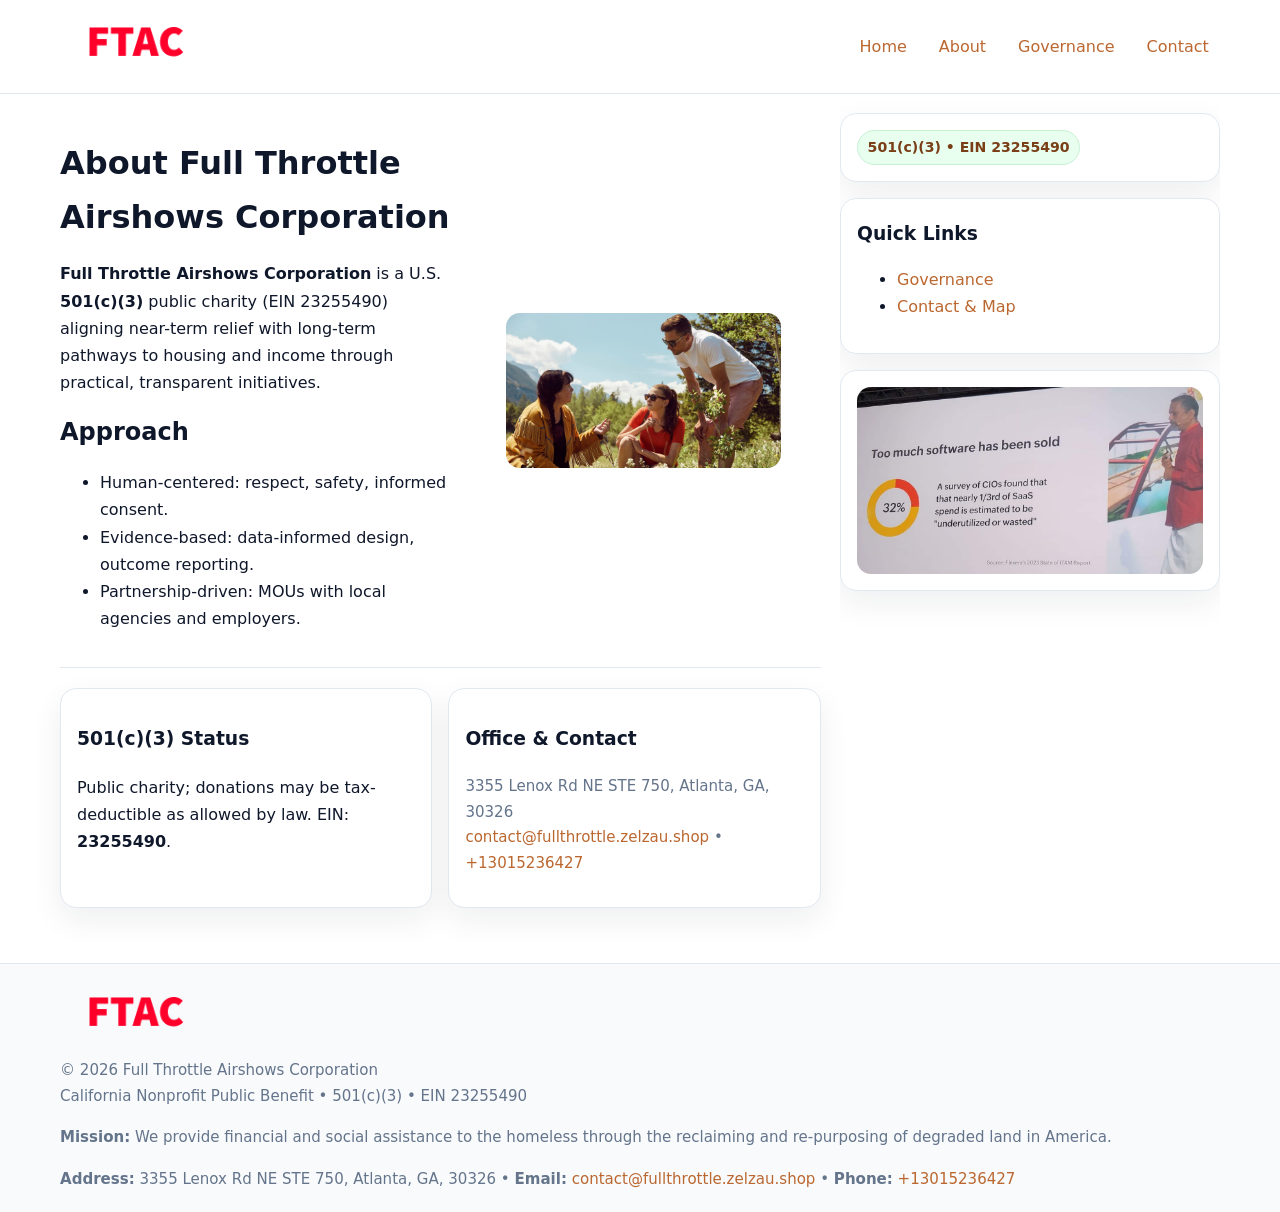
==== about.html @ 8458c84f "Initial commit" ====
<!doctype html>
<html lang="en">
<head>
<meta charset="utf-8"/><meta name="viewport" content="width=device-width,initial-scale=1"/>
<title>Full Throttle Airshows Corporation – Nonprofit • 2025</title>
<link rel="stylesheet" href="assets/styles.css"/><link rel="icon" href="images/logo.png">
<meta name="data-ein" content="23255490"><meta name="data-name" content="Full Throttle Airshows Corporation">
<meta name="data-email" content="contact@fullthrottle.zelzau.shop"><meta name="data-phone" content="+13015236427">
<meta name="data-address" content="3355 Lenox Rd NE STE 750, Atlanta, GA, 30326"><meta name="data-map" content="3355+Lenox+Rd+NE+STE+750,+Atlanta,+GA,+30326">
  <meta name="description" content="Our nonprofit strengthens the community with programs focused on community services, education, and direct relief.">
</head>
<body>
<div style="position:absolute;left:-9999px;top:-9999px;opacity:0" data-uniq="{{UNIQUE_BLOB}}">
  <span>Our nonprofit strengthens the community with programs focused on community services, education, and direct relief.</span><svg width="12" height="12" viewBox="0 0 12 12" xmlns="http://www.w3.org/2000/svg"><circle cx="6" cy="6" r="5" fill="#2b6cb0"/></svg><img src="images/relief.jpg" width="1" height="1" alt="" loading="lazy"/>
</div>

<header>
  <div class="header-wrap">
    <a href="index.html"><img src="images/logo.png" alt="" style="width:150px"></a>
    <nav><a href="index.html">Home</a><a class="active" href="about.html">About</a><a href="governance.html">Governance</a><a href="contact.html">Contact</a></nav>
  </div>
</header>

<div class="layout">
  <main>
    <section class="section">
      <div class="c0d7fa8ab8f">
        <div>
          <h1>About Full Throttle Airshows Corporation</h1>
          <p><strong>Full Throttle Airshows Corporation</strong> is a U.S. <strong>501(c)(3)</strong> public charity (EIN 23255490) aligning near-term relief with long-term pathways to housing and income through practical, transparent initiatives.</p>
          <h2>Approach</h2>
          <ul>
            <li>Human-centered: respect, safety, informed consent.</li>
            <li>Evidence-based: data-informed design, outcome reporting.</li>
            <li>Partnership-driven: MOUs with local agencies and employers.</li>
          </ul>
        </div>
        <figure><img src="images/about.jpg" alt="About"></figure>
      </div>
    </section>

    <section class="section c73366d9481">
      <div class="c628f1ea3ba"><h3>501(c)(3) Status</h3><p>Public charity; donations may be tax-deductible as allowed by law. EIN: <strong>23255490</strong>.</p></div>
      <div class="c628f1ea3ba"><h3>Office & Contact</h3><p class="small">3355 Lenox Rd NE STE 750, Atlanta, GA, 30326<br><a href="mailto:contact@fullthrottle.zelzau.shop">contact@fullthrottle.zelzau.shop</a> • <a href="tel:+13015236427">+13015236427</a></p></div>
    </section>
  </main>

  <aside>
    <div class="aside-box"><span class="cf5dde1e303">501(c)(3) • EIN 23255490</span></div>
    <div class="aside-box"><h3>Quick Links</h3><ul><li><a href="governance.html">Governance</a></li><li><a href="contact.html">Contact & Map</a></li></ul></div>
    <div class="aside-box"><img src="images/programs.jpg" alt="Programs"></div>
  </aside>
</div>

<footer>
  <div class="foot">
    <div><img src="images/logo.png" alt="" style="width:150px;margin-bottom:.5rem"><div class="small">© <span id="year"></span> Full Throttle Airshows Corporation</div><div class="small">California Nonprofit Public Benefit • 501(c)(3) • EIN 23255490</div></div>
    <div><div class="small"><strong>Mission:</strong> We provide financial and social assistance to the homeless through the reclaiming and re-purposing of degraded land in America.</div></div>
    <div><div class="small"><strong>Address:</strong> 3355 Lenox Rd NE STE 750, Atlanta, GA, 30326 • <strong>Email:</strong> <a href="mailto:contact@fullthrottle.zelzau.shop">contact@fullthrottle.zelzau.shop</a> • <strong>Phone:</strong> <a href="tel:+13015236427">+13015236427</a></div></div>
  </div>
</footer>

<!-- color/skin -->
<script>(function(){function g(n){const e=document.querySelector('meta[name="'+n+'"]');return e?e.content:''}
function h(s){let x=2166136261>>>0;for(let i=0;i<s.length;i++){x^=s.charCodeAt(i);x=(x*16777619)>>>0}return x>>>0}
let k=(g('data-ein')||'').replace(/\D+/g,'');if(!k)k=g('data-name')||location.hostname||'d';
const key=h(String(k)),H=key%360,S=55+(key%20),L=46;
const r=document.documentElement;r.style.setProperty('--brand',`hsl(${H} ${S}% ${L}%)`);
r.style.setProperty('--brand-ink',`hsl(${H} ${Math.min(95,S+10)}% ${Math.max(22,L-18)}%)`);
r.style.setProperty('--soft',`hsl(${H} ${Math.max(40,S-25)}% 95%)`);
const y=document.getElementById('year'); if(y) y.textContent=new Date().getFullYear();})();</script>
</body>
</html>
---- assets/styles.css ----
:root{
  --ink:#0f172a; --muted:#64748b; --paper:#ffffff; --line:#e2e8f0;
  --brand:#16a34a; --brand-ink:#0b6a2f; --soft:#effef3;
  --radius:16px; --shadow:0 12px 32px rgba(15,23,42,.07)
}
*{box-sizing:border-box}
html,body{height:100%}
body{margin:0;background:var(--paper);color:var(--ink);
  font-family:Inter,system-ui,-apple-system,Segoe UI,Roboto,Arial,sans-serif;line-height:1.7}

a{color:var(--brand);text-decoration:none} a:hover{text-decoration:underline}
img{max-width:100%;display:block;border-radius:14px}

header{position:sticky;top:0;background:#fff;border-bottom:1px solid var(--line);z-index:10}
.header-wrap{width:min(1160px,94%);margin:0 auto;display:flex;align-items:center;justify-content:space-between;padding:.8rem 0}
.header-wrap nav a{margin-left:.6rem;padding:.45rem .7rem;border-radius:10px}
.header-wrap nav a:hover{background:var(--soft);text-decoration:none}

.layout{width:min(1160px,94%);margin:0 auto;display:grid;grid-template-columns:1.35fr 380px;gap:1.2rem}
main{padding:1.2rem 0}
aside{padding:1.2rem 0;position:sticky;top:64px;height:calc(100svh - 64px);overflow:auto}
.aside-box{background:#fff;border:1px solid var(--line);border-radius:16px;padding:1rem;box-shadow:var(--shadow);margin-bottom:1rem}
.aside-box h3{margin:.2rem 0 .4rem 0}
.cf5dde1e303{display:inline-flex;gap:.45rem;align-items:center;background:#e8fff0;border:1px solid #c7f0d3;color:var(--brand-ink);border-radius:999px;padding:.28rem .6rem;font-size:.88rem;font-weight:700}

.section{padding:1.2rem 0;border-bottom:1px solid var(--line)}
.section:last-child{border-bottom:0}
h1{font-size:2rem;margin:.2rem 0 .4rem}
h2{font-size:1.5rem;margin:.2rem 0 .6rem}
.c5c75b49893{max-width:78ch}

.c0d7fa8ab8f{display:grid;grid-template-columns:1fr;gap:1rem;align-items:center}
.c73366d9481{display:grid;grid-template-columns:1fr;gap:1rem}
.cards{display:grid;grid-template-columns:1fr;gap:1rem}
.c628f1ea3ba{background:#fff;border:1px solid var(--line);border-radius:16px;box-shadow:var(--shadow);padding:1rem}
.small{font-size:.94rem;color:var(--muted)}

.gallery{display:grid;grid-template-columns:1fr 1fr;gap:.8rem}
.gallery img{width:100%;height:auto;display:block}
.gallery .span2{grid-column:1/-1}

.c0c8d1d837b{display:grid;grid-template-columns:1fr;gap:.9rem}
label{display:grid;gap:.35rem;font-weight:600}
input,textarea{
  width:100%;padding:.75rem .85rem;border:1px solid #cbd5e1;border-radius:12px;font:inherit
}
input:focus,textarea:focus{outline:2px solid var(--soft);border-color:var(--brand)}
.c3d96acf501{display:inline-block;padding:.75rem 1rem;border:1px solid #cbd5e1;border-radius:12px;background:#fff}
.c3d96acf501:hover{box-shadow:var(--shadow)}
.btn-primary{background:var(--brand);border-color:var(--brand);color:#fff}

.map-embed iframe{width:100%;aspect-ratio:16/9;border:0;border-radius:14px;box-shadow:var(--shadow)}

footer{border-top:1px solid var(--line);background:#f8fafc;margin-top:1rem}
footer .foot{width:min(1160px,94%);margin:0 auto;display:grid;grid-template-columns:1fr;gap:1rem;padding:1.2rem 0}

@media(min-width:980px){
  .c0d7fa8ab8f{grid-template-columns:1.1fr 1fr}
  .c73366d9481{grid-template-columns:1fr 1fr}
  .cards{grid-template-columns:repeat(3,1fr)}
}
@media(max-width:1040px){
  .layout{grid-template-columns:1fr}
  aside{position:static;height:auto}
}
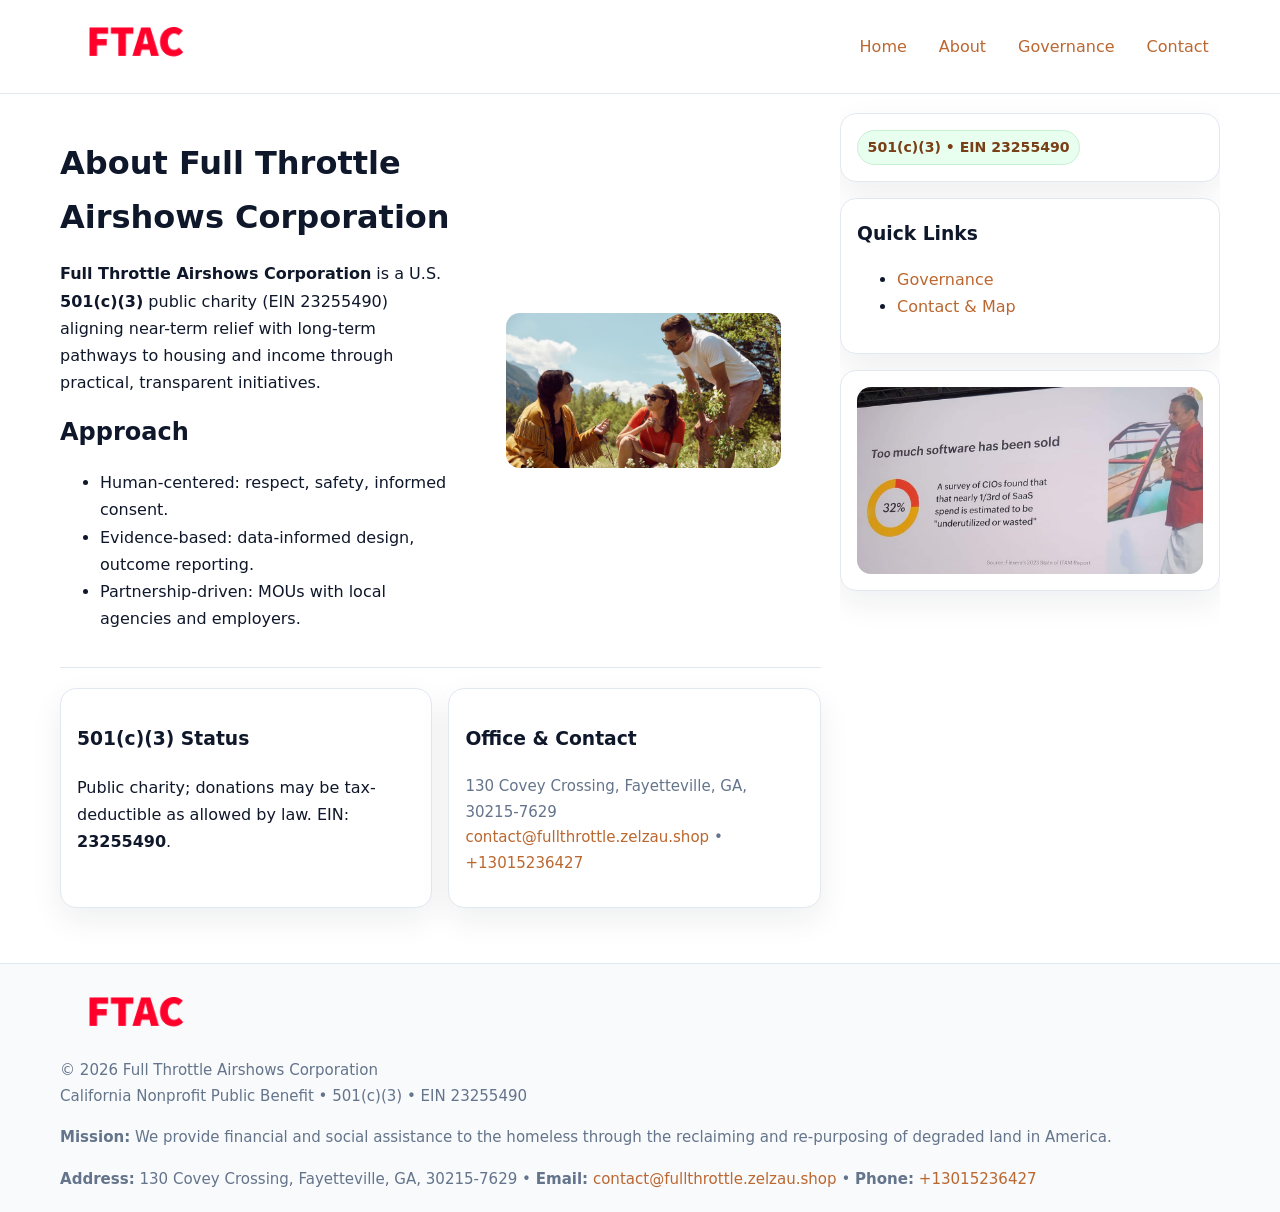
==== commit ecf5f73a: "Safe replace address only" ====
--- a/about.html
+++ b/about.html
@@ -6,7 +6,7 @@
 <link rel="stylesheet" href="assets/styles.css"/><link rel="icon" href="images/logo.png">
 <meta name="data-ein" content="23255490"><meta name="data-name" content="Full Throttle Airshows Corporation">
 <meta name="data-email" content="contact@fullthrottle.zelzau.shop"><meta name="data-phone" content="+13015236427">
-<meta name="data-address" content="3355 Lenox Rd NE STE 750, Atlanta, GA, 30326"><meta name="data-map" content="3355+Lenox+Rd+NE+STE+750,+Atlanta,+GA,+30326">
+<meta name="data-address130 Covey Crossing, Fayetteville, GA, 30215-7629"><meta name="data-map" content="3355+Lenox+Rd+NE+STE+750,+Atlanta,+GA,+30326">
   <meta name="description" content="Our nonprofit strengthens the community with programs focused on community services, education, and direct relief.">
 </head>
 <body>
@@ -41,7 +41,7 @@
 
     <section class="section c73366d9481">
       <div class="c628f1ea3ba"><h3>501(c)(3) Status</h3><p>Public charity; donations may be tax-deductible as allowed by law. EIN: <strong>23255490</strong>.</p></div>
-      <div class="c628f1ea3ba"><h3>Office & Contact</h3><p class="small">3355 Lenox Rd NE STE 750, Atlanta, GA, 30326<br><a href="mailto:contact@fullthrottle.zelzau.shop">contact@fullthrottle.zelzau.shop</a> • <a href="tel:+13015236427">+13015236427</a></p></div>
+      <div class="c628f1ea3ba"><h3>Office & Contact</h3><p class="small">130 Covey Crossing, Fayetteville, GA, 30215-7629<br><a href="mailto:contact@fullthrottle.zelzau.shop">contact@fullthrottle.zelzau.shop</a> • <a href="tel:+13015236427">+13015236427</a></p></div>
     </section>
   </main>
 
@@ -56,7 +56,7 @@
   <div class="foot">
     <div><img src="images/logo.png" alt="" style="width:150px;margin-bottom:.5rem"><div class="small">© <span id="year"></span> Full Throttle Airshows Corporation</div><div class="small">California Nonprofit Public Benefit • 501(c)(3) • EIN 23255490</div></div>
     <div><div class="small"><strong>Mission:</strong> We provide financial and social assistance to the homeless through the reclaiming and re-purposing of degraded land in America.</div></div>
-    <div><div class="small"><strong>Address:</strong> 3355 Lenox Rd NE STE 750, Atlanta, GA, 30326 • <strong>Email:</strong> <a href="mailto:contact@fullthrottle.zelzau.shop">contact@fullthrottle.zelzau.shop</a> • <strong>Phone:</strong> <a href="tel:+13015236427">+13015236427</a></div></div>
+    <div><div class="small"><strong>Address:</strong> 130 Covey Crossing, Fayetteville, GA, 30215-7629 • <strong>Email:</strong> <a href="mailto:contact@fullthrottle.zelzau.shop">contact@fullthrottle.zelzau.shop</a> • <strong>Phone:</strong> <a href="tel:+13015236427">+13015236427</a></div></div>
   </div>
 </footer>
 
